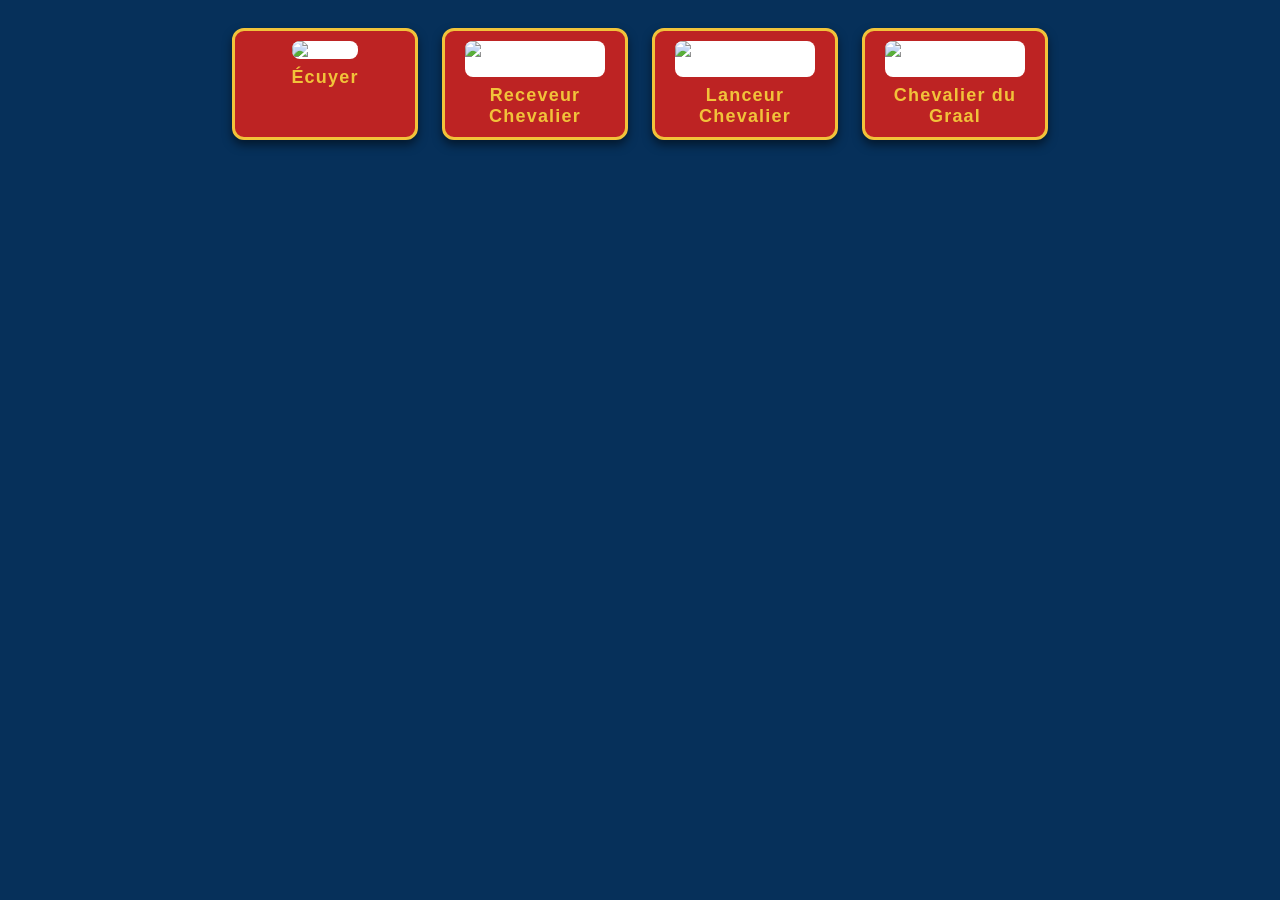
==== bretonniens.html @ e31d336d "Create bretonniens.html" ====
<!doctype html>
<html lang="fr">
<head>
  <meta charset="utf-8" />
  <title>Catalogue Positionnels Bretonniens Blood Bowl</title>
  <style>
    body {
      font-family: Arial, sans-serif;
      background: #06305a;
      color: white;
      padding: 20px;
      display: flex;
      flex-wrap: wrap;
      justify-content: center;
      gap: 24px;
    }
    .card {
      background: #bd2323;
      border: 3px solid #f1c33a;
      border-radius: 12px;
      width: 160px;
      box-shadow: 0 5px 10px rgba(0,0,0,0.5);
      text-align: center;
      padding: 10px;
    }
    .card img {
      max-width: 140px;
      border-radius: 8px;
      background: white;
      margin-bottom: 8px;
    }
    .card h3 {
      margin: 0;
      font-size: 18px;
      letter-spacing: 1.2px;
      color: #f1c33a;
    }
  </style>
</head>
<body>

  <div class="card">
    <img src="img/bre_squire.png" alt="Écuyer" />
    <h3>Écuyer</h3>
  </div>

  <div class="card">
    <img src="img/bre_receveur.png" alt="Receveur Chevalier" />
    <h3>Receveur Chevalier</h3>
  </div>

  <div class="card">
    <img src="img/bre_lanceur.png" alt="Lanceur Chevalier" />
    <h3>Lanceur Chevalier</h3>
  </div>

  <div class="card">
    <img src="img/bre_chevalier.png" alt="Chevalier du Graal" />
    <h3>Chevalier du Graal</h3>
  </div>

</body>
</html>
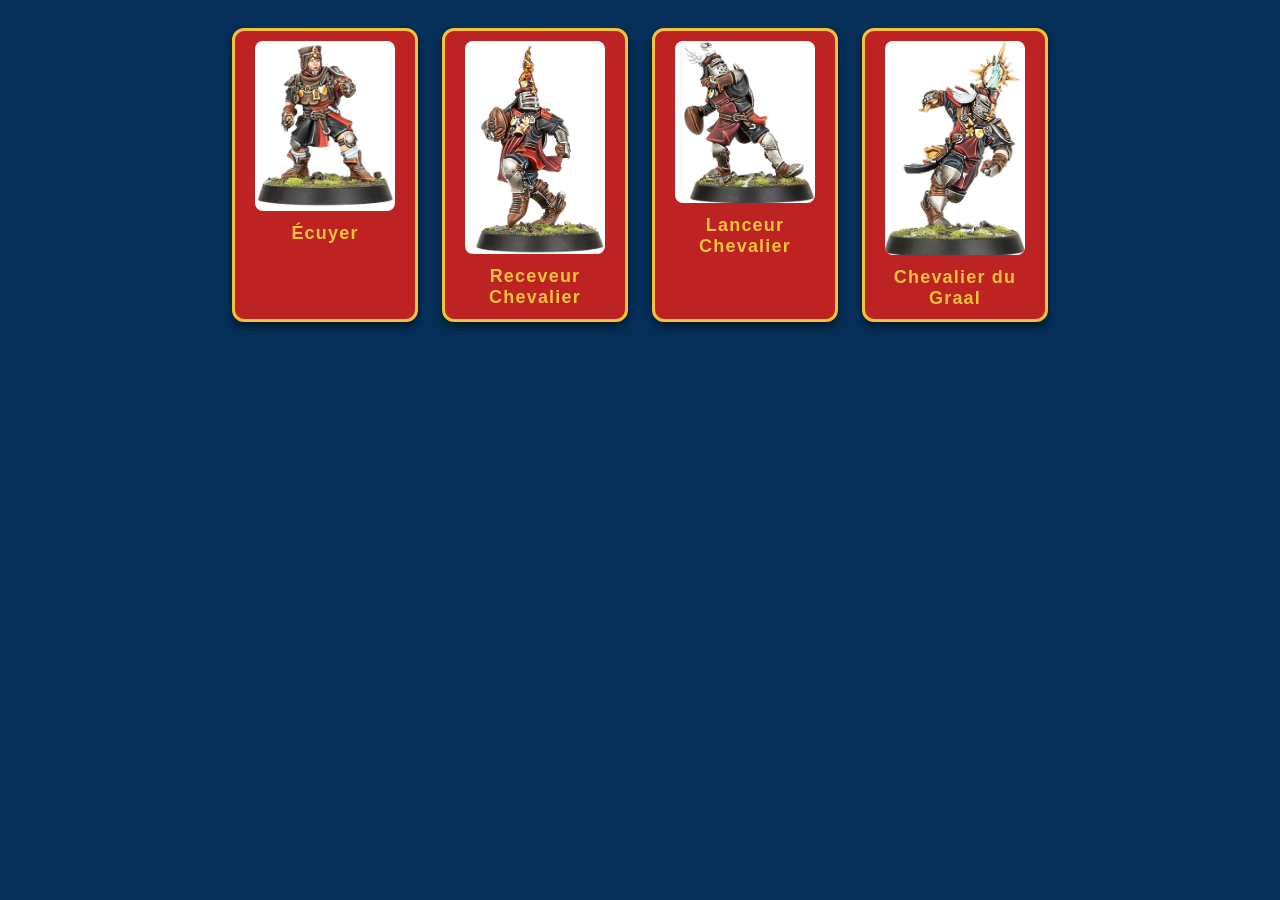
==== commit 9de3babf: "Update bretonniens.html" ====
--- a/bretonniens.html
+++ b/bretonniens.html
@@ -40,22 +40,22 @@
 <body>
 
   <div class="card">
-    <img src="img/bre_squire.png" alt="Écuyer" />
+    <img src="images/bre_squire.png" alt="Écuyer" />
     <h3>Écuyer</h3>
   </div>
 
   <div class="card">
-    <img src="img/bre_receveur.png" alt="Receveur Chevalier" />
+    <img src="images/bre_receveur.png" alt="Receveur Chevalier" />
     <h3>Receveur Chevalier</h3>
   </div>
 
   <div class="card">
-    <img src="img/bre_lanceur.png" alt="Lanceur Chevalier" />
+    <img src="images/bre_lanceur.png" alt="Lanceur Chevalier" />
     <h3>Lanceur Chevalier</h3>
   </div>
 
   <div class="card">
-    <img src="img/bre_chevalier.png" alt="Chevalier du Graal" />
+    <img src="images/bre_chevalier.png" alt="Chevalier du Graal" />
     <h3>Chevalier du Graal</h3>
   </div>
 
